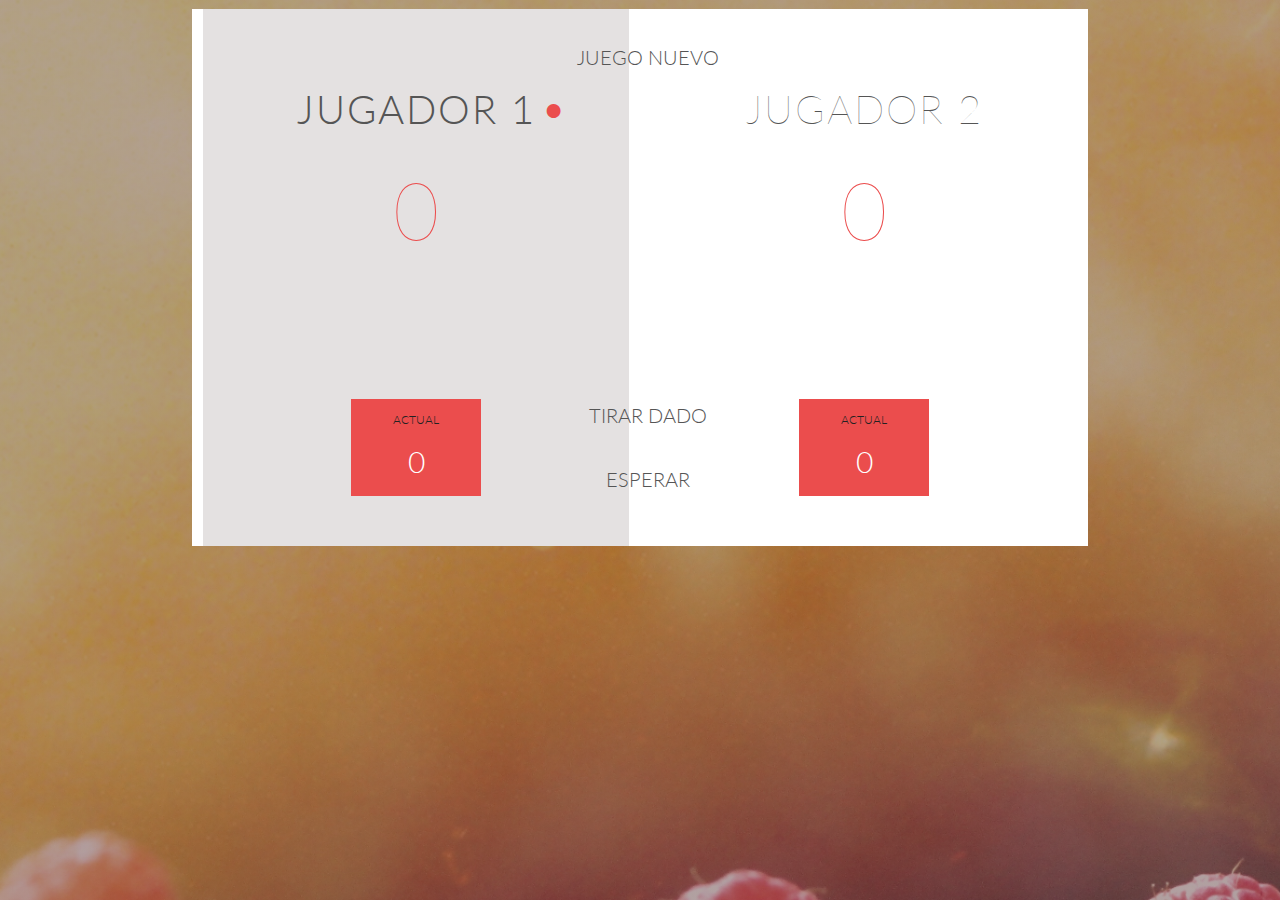
==== game.html @ 4d01989d "se agrego pagina de instrucciones" ====
<!DOCTYPE html>
<html lang="es">

<head>
    <meta charset="UTF-8">
    <meta name="viewport" content="width=device-width, initial-scale=1">
    <link rel="apple-touch-icon" sizes="57x57" href="./img/favicon/apple-icon-57x57.png">
    <link rel="apple-touch-icon" sizes="60x60" href="./img/favicon/apple-icon-60x60.png">
    <link rel="apple-touch-icon" sizes="72x72" href="./img/favicon/apple-icon-72x72.png">
    <link rel="apple-touch-icon" sizes="76x76" href="./img/favicon/apple-icon-76x76.png">
    <link rel="apple-touch-icon" sizes="114x114" href="./img/favicon/apple-icon-114x114.png">
    <link rel="apple-touch-icon" sizes="120x120" href="./img/favicon/apple-icon-120x120.png">
    <link rel="apple-touch-icon" sizes="144x144" href="./img/favicon/apple-icon-144x144.png">
    <link rel="apple-touch-icon" sizes="152x152" href="./img/favicon/apple-icon-152x152.png">
    <link rel="apple-touch-icon" sizes="180x180" href="./img/favicon/apple-icon-180x180.png">
    <link rel="icon" type="image/png" sizes="192x192" href="./img/favicon/android-icon-192x192.png">
    <link rel="icon" type="image/png" sizes="32x32" href="./img/favicon/favicon-32x32.png">
    <link rel="icon" type="image/png" sizes="96x96" href="./img/favicon/favicon-96x96.png">
    <link rel="icon" type="image/png" sizes="16x16" href="./img/favicon/favicon-16x16.png">
    <link rel="manifest" href="./img/favicon/manifest.json">
    <meta name="msapplication-TileColor" content="#ffffff">
    <meta name="msapplication-TileImage" content="./img/favicon/ms-icon-144x144.png">
    <link href="https://fonts.googleapis.com/css?family=Lato:100,300,600" rel="stylesheet" type="text/css">
    <link href="http://code.ionicframework.com/ionicons/2.0.1/css/ionicons.min.css" rel="stylesheet" type="text/css">
    <link rel="stylesheet" href="https://cdnjs.cloudflare.com/ajax/libs/materialize/1.0.0/css/materialize.min.css">
    <link type="text/css" rel="stylesheet" href="./css/style.min.css">
    <meta name="theme-color" content="#ffffff">
    <title>Pig Game</title>
</head>

<body>

    <!-- <div class="wrapper clearfix">
        <div class="player-0-panel active">
            <div class="player-name" id="name-0">Jugador 1</div>
            <div class="player-score" id="score-0">43</div>
            <div class="player-current-box">
                <div class="player-current-label">Actual</div>
                <div class="player-current-score" id="current-0">11</div>
            </div>
        </div>

        <div class="player-1-panel">
            <div class="player-name" id="name-1">Jugador 2</div>
            <div class="player-score" id="score-1">72</div>
            <div class="player-current-box">
                <div class="player-current-label">Actual</div>
                <div class="player-current-score" id="current-1">0</div>
            </div>
        </div>

        <button class="btn-new"><i class="ion-ios-plus-outline"></i>Juego nuevo</button>
        <button class="btn-roll"><i class="ion-ios-loop"></i>Tirar dado</button>
        <button class="btn-hold"><i class="ion-ios-download-outline"></i>Esperar</button>

        <img src="./img/dice-1.png" alt="Dice" class="dice">
    </div> -->

    <div class="container">
        <div class="row wrapper">
            <div class="col s12 l6">
                <div class="player-0-panel active">
                    <div class="player-name" id="name-0">Jugador 1</div>
                    <div class="player-score" id="score-0">43</div>
                    <div class="player-current-box">
                        <div class="player-current-label">Actual</div>
                        <div class="player-current-score" id="current-0">11</div>
                    </div>
                </div>
            </div>
            <div class="col s12 l6">
                <div class="player-1-panel">
                    <div class="player-name" id="name-1">Jugador 2</div>
                    <div class="player-score" id="score-1">72</div>
                    <div class="player-current-box">
                        <div class="player-current-label">Actual</div>
                        <div class="player-current-score" id="current-1">0</div>
                    </div>
                </div>
            </div>
            <div class="botones">
                <button class="btn-new"><i class="ion-ios-plus-outline"></i>Juego nuevo</button>
                <button class="btn-roll"><i class="ion-ios-loop"></i>Tirar dado</button>
                <button class="btn-hold"><i class="ion-ios-download-outline"></i>Esperar</button>
                <img src="./img/dice-1.png" alt="Dice" class="dice">
            </div>
        </div>
    </div>
    <script src="./js/app.js"></script>
</body>

</html>
---- css/style.min.css ----
*{margin:0;padding:0;box-sizing:border-box}.clearfix::after{content:"";display:table;clear:both}body{background-image:linear-gradient(rgba(62,20,20,0.4), rgba(62,20,20,0.4)),url(../img/back.jpg);background-size:cover;background-position:center;font-family:Lato;font-weight:300;position:relative;height:100vh;color:#555}.wrapper{padding-top:1%;overflow:hidden}.col{background-color:white;margin:0%;padding:0%}.player-0-panel,.player-1-panel{padding:50px}.player-name{font-size:40px;text-align:center;text-transform:uppercase;letter-spacing:2px;font-weight:100;margin-top:20px;margin-bottom:10px;position:relative}.player-score{text-align:center;font-size:80px;font-weight:100;color:#EB4D4D;margin-bottom:130px}.active{background-color:#e4e1e1}.active .player-name{font-weight:300}.active .player-name::after{content:"\2022";font-size:47px;position:absolute;color:#EB4D4D;top:-7px;right:10px}.player-current-box{background-color:#EB4D4D;color:#fff;width:40%;margin:0 auto;padding:12px;text-align:center}.player-current-label{text-transform:uppercase;margin-bottom:10px;font-size:12px;color:#222}.player-current-score{font-size:30px}button{position:absolute;width:200px;left:50%;transform:translateX(-50%);color:#555;background:none;border:none;font-family:Lato;font-size:20px;text-transform:uppercase;cursor:pointer;font-weight:300;transition:background-color 0.3s, color 0.3s}button:hover{font-weight:600}button:hover i{margin-right:20px}button:focus{outline:none}i{color:#EB4D4D;display:inline-block;margin-right:15px;font-size:32px;line-height:1;vertical-align:text-top;margin-top:-4px;transition:margin 0.3s}.btn-new{top:45px}.btn-roll{top:403px}.btn-hold{top:467px}.dice{position:absolute;left:50%;top:178px;transform:translateX(-50%);height:100px;box-shadow:0px 10px 60px rgba(0,0,0,0.1)}.winner{background-color:#f7f7f7}.winner .player-name{font-weight:300;color:#EB4D4D}@media (max-width: 768px){.player-0-panel,.player-1-panel{padding:70px}.player-name{font-size:30px}.player-score{margin-bottom:65px}.btn-roll{top:303px}.btn-hold{top:367px}}@media (max-width: 425px){.player-0-panel,.player-1-panel{padding:70px}.player-name{font-size:20px;margin-top:5px}.player-score{margin-bottom:0px;font-size:40px}.btn-roll{top:303px;left:35vw}.btn-hold{top:367px;left:35vw}.dice{left:80%;top:40vh}.active .player-name::after{top:-25px}}@media (max-width: 375px){.active .player-name::after{top:-25px;right:-10px}}
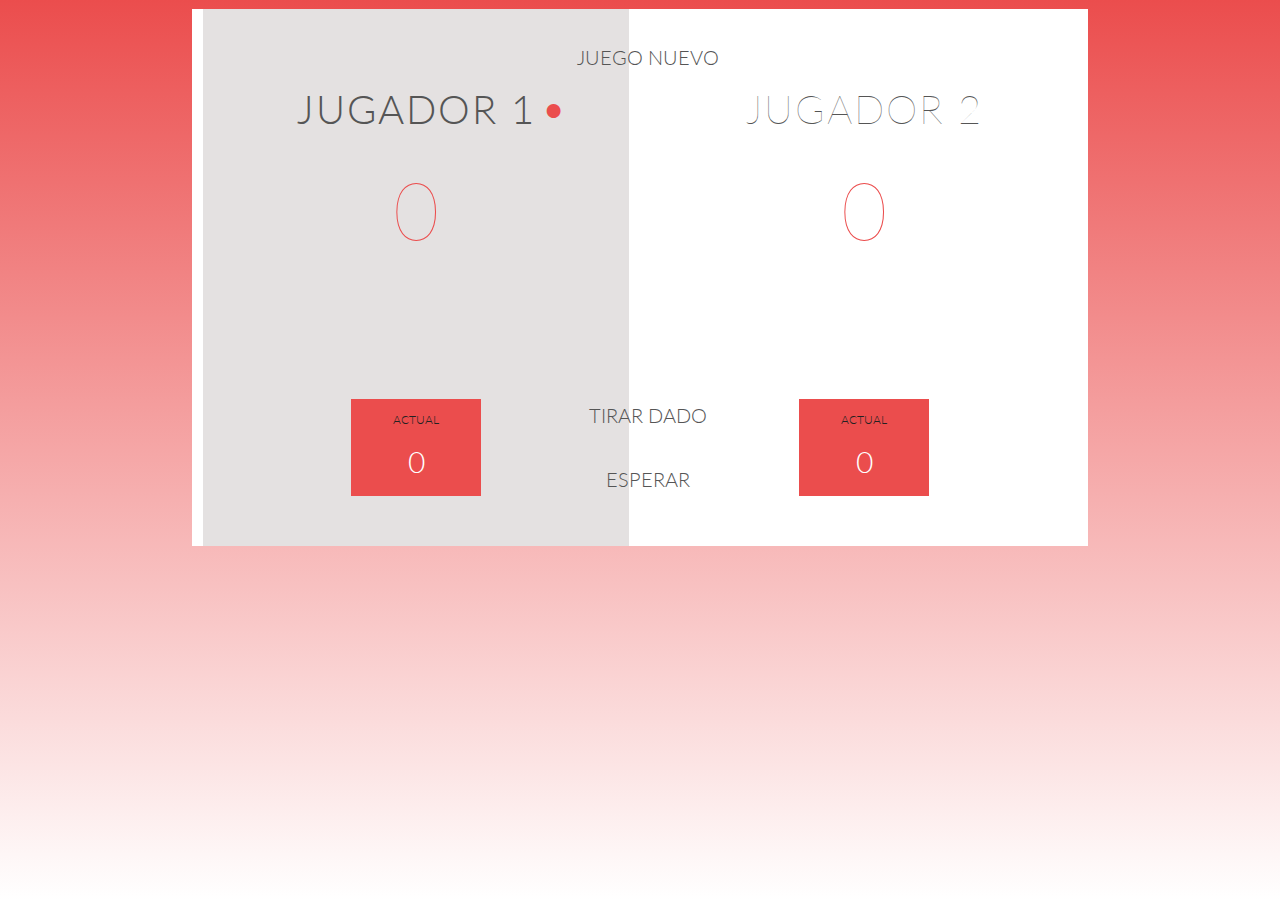
==== commit 52686c1e: "mejoras en el css y animaciones" ====
--- a/game.html
+++ b/game.html
@@ -29,32 +29,6 @@
 </head>
 
 <body>
-
-    <!-- <div class="wrapper clearfix">
-        <div class="player-0-panel active">
-            <div class="player-name" id="name-0">Jugador 1</div>
-            <div class="player-score" id="score-0">43</div>
-            <div class="player-current-box">
-                <div class="player-current-label">Actual</div>
-                <div class="player-current-score" id="current-0">11</div>
-            </div>
-        </div>
-
-        <div class="player-1-panel">
-            <div class="player-name" id="name-1">Jugador 2</div>
-            <div class="player-score" id="score-1">72</div>
-            <div class="player-current-box">
-                <div class="player-current-label">Actual</div>
-                <div class="player-current-score" id="current-1">0</div>
-            </div>
-        </div>
-
-        <button class="btn-new"><i class="ion-ios-plus-outline"></i>Juego nuevo</button>
-        <button class="btn-roll"><i class="ion-ios-loop"></i>Tirar dado</button>
-        <button class="btn-hold"><i class="ion-ios-download-outline"></i>Esperar</button>
-
-        <img src="./img/dice-1.png" alt="Dice" class="dice">
-    </div> -->
 
     <div class="container">
         <div class="row wrapper">
--- a/css/style.min.css
+++ b/css/style.min.css
@@ -1 +1 @@
-*{margin:0;padding:0;box-sizing:border-box}.clearfix::after{content:"";display:table;clear:both}body{background-image:linear-gradient(rgba(62,20,20,0.4), rgba(62,20,20,0.4)),url(../img/back.jpg);background-size:cover;background-position:center;font-family:Lato;font-weight:300;position:relative;height:100vh;color:#555}.wrapper{padding-top:1%;overflow:hidden}.col{background-color:white;margin:0%;padding:0%}.player-0-panel,.player-1-panel{padding:50px}.player-name{font-size:40px;text-align:center;text-transform:uppercase;letter-spacing:2px;font-weight:100;margin-top:20px;margin-bottom:10px;position:relative}.player-score{text-align:center;font-size:80px;font-weight:100;color:#EB4D4D;margin-bottom:130px}.active{background-color:#e4e1e1}.active .player-name{font-weight:300}.active .player-name::after{content:"\2022";font-size:47px;position:absolute;color:#EB4D4D;top:-7px;right:10px}.player-current-box{background-color:#EB4D4D;color:#fff;width:40%;margin:0 auto;padding:12px;text-align:center}.player-current-label{text-transform:uppercase;margin-bottom:10px;font-size:12px;color:#222}.player-current-score{font-size:30px}button{position:absolute;width:200px;left:50%;transform:translateX(-50%);color:#555;background:none;border:none;font-family:Lato;font-size:20px;text-transform:uppercase;cursor:pointer;font-weight:300;transition:background-color 0.3s, color 0.3s}button:hover{font-weight:600}button:hover i{margin-right:20px}button:focus{outline:none}i{color:#EB4D4D;display:inline-block;margin-right:15px;font-size:32px;line-height:1;vertical-align:text-top;margin-top:-4px;transition:margin 0.3s}.btn-new{top:45px}.btn-roll{top:403px}.btn-hold{top:467px}.dice{position:absolute;left:50%;top:178px;transform:translateX(-50%);height:100px;box-shadow:0px 10px 60px rgba(0,0,0,0.1)}.winner{background-color:#f7f7f7}.winner .player-name{font-weight:300;color:#EB4D4D}@media (max-width: 768px){.player-0-panel,.player-1-panel{padding:70px}.player-name{font-size:30px}.player-score{margin-bottom:65px}.btn-roll{top:303px}.btn-hold{top:367px}}@media (max-width: 425px){.player-0-panel,.player-1-panel{padding:70px}.player-name{font-size:20px;margin-top:5px}.player-score{margin-bottom:0px;font-size:40px}.btn-roll{top:303px;left:35vw}.btn-hold{top:367px;left:35vw}.dice{left:80%;top:40vh}.active .player-name::after{top:-25px}}@media (max-width: 375px){.active .player-name::after{top:-25px;right:-10px}}
+*{margin:0;padding:0;box-sizing:border-box}.clearfix::after{content:"";display:table;clear:both}body{background:#000;background:-moz-linear-gradient(top, #000 0%, #eb4d4d 0%, #fff 100%);background:-webkit-linear-gradient(top, #000 0%, #eb4d4d 0%, #fff 100%);background:linear-gradient(to bottom, #000 0%, #eb4d4d 0%, #fff 100%);filter:progid:DXImageTransform.Microsoft.gradient(startColorstr='#000000', endColorstr='#ffffff', GradientType=0);background-size:cover;background-position:center;font-family:Lato;font-weight:300;position:relative;height:100vh;color:#555}.wrapper{padding-top:1%;overflow:hidden}.col{background-color:white;margin:0%;padding:0%}.player-0-panel,.player-1-panel{padding:50px}.player-name{font-size:40px;text-align:center;text-transform:uppercase;letter-spacing:2px;font-weight:100;margin-top:20px;margin-bottom:10px;position:relative}.player-score{text-align:center;font-size:80px;font-weight:100;color:#EB4D4D;margin-bottom:130px}.active{background-color:#e4e1e1}.active .player-name{font-weight:300}.active .player-name::after{content:"\2022";font-size:47px;position:absolute;color:#EB4D4D;top:-7px;right:10px}.player-current-box{background-color:#EB4D4D;color:#fff;width:40%;margin:0 auto;padding:12px;text-align:center}.player-current-label{text-transform:uppercase;margin-bottom:10px;font-size:12px;color:#222}.player-current-score{font-size:30px}button{position:absolute;width:200px;left:50%;transform:translateX(-50%);color:#555;background:none;border:none;font-family:Lato;font-size:20px;text-transform:uppercase;cursor:pointer;font-weight:300;transition:background-color 0.3s, color 0.3s}button:hover{font-weight:600}button:hover i{margin-right:20px}button:focus{outline:none}i{color:#EB4D4D;display:inline-block;margin-right:15px;font-size:32px;line-height:1;vertical-align:text-top;margin-top:-4px;transition:margin 0.3s}.btn-new{top:45px}.btn-roll{top:403px}.btn-hold{top:467px}.dice{position:absolute;left:50%;top:178px;transform:translateX(-50%);height:100px;box-shadow:0px 10px 60px rgba(0,0,0,0.1)}.winner{background-color:#f7f7f7}.winner .player-name{font-weight:300;color:#EB4D4D}@media (max-width: 768px){.player-0-panel,.player-1-panel{padding:70px}.player-name{font-size:30px}.player-score{margin-bottom:65px}.btn-roll{top:303px}.btn-hold{top:367px}}@media (max-width: 425px){.player-0-panel,.player-1-panel{padding:70px}.player-name{font-size:20px;margin-top:5px}.player-score{margin-bottom:0px;font-size:40px}.btn-roll{top:303px;left:35vw}.btn-hold{top:367px;left:35vw}.dice{left:80%;top:40vh}.active .player-name::after{top:-25px}}@media (max-width: 375px){.active .player-name::after{top:-25px;right:-10px}}
